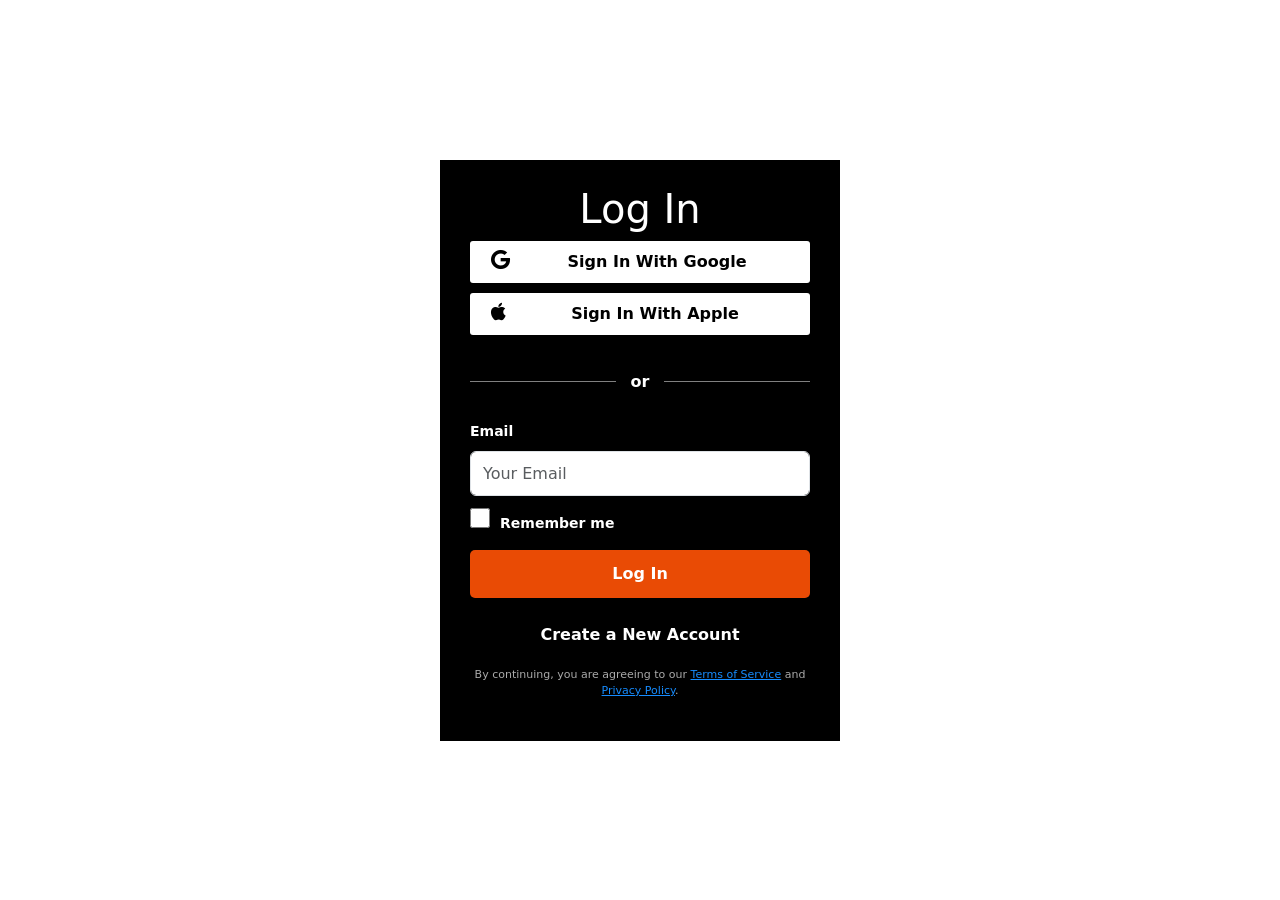
==== index.html @ 689a3a4e "first commit" ====
<!DOCTYPE html>
<html lang="en">
<head>
    <meta charset="UTF-8">
    <meta name="viewport" content="width=device-width, initial-scale=1.0">
    <title>Document</title>
    <link rel="stylesheet" href="./style.css">
    <link rel="stylesheet"
      href="https://cdnjs.cloudflare.com/ajax/libs/font-awesome/6.5.2/css/all.min.css">
    <link href="https://cdn.jsdelivr.net/npm/bootstrap@5.0.2/dist/css/bootstrap.min.css" rel="stylesheet" integrity="sha384-EVSTQN3/azprG1Anm3QDgpJLIm9Nao0Yz1ztcQTwFspd3yD65VohhpuuCOmLASjC" crossorigin="anonymous">
</head>
<body>
    <body>
    <div class="login-page">
        <div class="login-box">
            <h1>Log In</h1>
            <form>
                <button type="button" class="social-btn">
                    <i class="fa-brands fa-google"></i>
                    Sign In With Google
                </button>
                <button type="button" class="social-btn">
                    <i class="fa-brands fa-apple"></i>
                    Sign In With Apple
                </button>
                <div class="or">
                    <span></span>
                    <p>or</p>
                    <span></span>
                </div>
                <label for="email">Email</label>
                <input type="email"
                       id="email"
                       class="form-control"
                       placeholder="Your Email"
                       required>
                <div class="remember">
                    <input type="checkbox"
                           id="remember">
                    <label for="remember">
                        Remember me
                    </label>
                </div>
                <button class="login-btn">
                    Log In
                </button>
            </form>
            <a href="./signup.html" class="create">
                Create a New Account
            </a>
            <p class="terms">
                By continuing, you are agreeing to our
                <a href="#">Terms of Service</a> and
                <a href="#">Privacy Policy</a>.
            </p>
        </div>
    </div>
    <script src="https://cdn.jsdelivr.net/npm/bootstrap@5.0.2/dist/js/bootstrap.bundle.min.js" integrity="sha384-MrcW6ZMFYlzcLA8Nl+NtUVF0sA7MsXsP1UyJoMp4YLEuNSfAP+JcXn/tWtIaxVXM" crossorigin="anonymous"></script>
</body>
</html>
---- style.css ----
body {
    margin: 0;
    font-family: Arial, sans-serif;
}
.login-page {
    height: 100vh;
    background: white center;
    display: flex;
    justify-content: center;
    align-items: center;
}
.login-box {
    width: 400px;
    padding: 25px 30px;
    background:black;
    color: white;
}
h1 {
    text-align: center;
    margin-bottom: 45px;
    font-size: 30px;
}
.social-btn {
    width: 100%;
    height: 42px;
    margin-bottom: 10px;
    background: white;
    border: 0;
    border-radius: 3px;
    font-size: 16px;
    font-weight: bold;
}
.social-btn i {
    float: left;
    margin-left: 15px;
    font-size: 20px;
}
.or {
    display: flex;
    align-items: center;
    gap: 15px;
    margin: 25px 0;
}
.or span {
    flex: 1;
    height: 1px;
    background: gray;
}
.or p {
    margin: 0;
    font-weight: bold;
}
.login-box label {
    font-size: 14px;
    font-weight: bold;
}
.form-control {
    height: 45px;
    margin: 8px 0 12px;
}
.remember {
    margin-bottom: 15px;
}
.remember input {
    width: 20px;
    height: 20px;
    accent-color: orangered;
}
.remember label {
    margin-left: 5px;
}
.login-btn {
    width: 100%;
    height: 48px;
    background: #e94b05;
    color: white;
    border: 0;
    border-radius: 5px;
    font-weight: bold;
}
.create {
    display: block;
    margin-top: 25px;
    text-align: center;
    color: white;
    text-decoration: none;
    font-weight: bold;
}
.terms {
    margin-top: 20px;
    text-align: center;
    font-size: 11px;
    color: #aaa;
}
.terms a {
    color: #168cff;
}
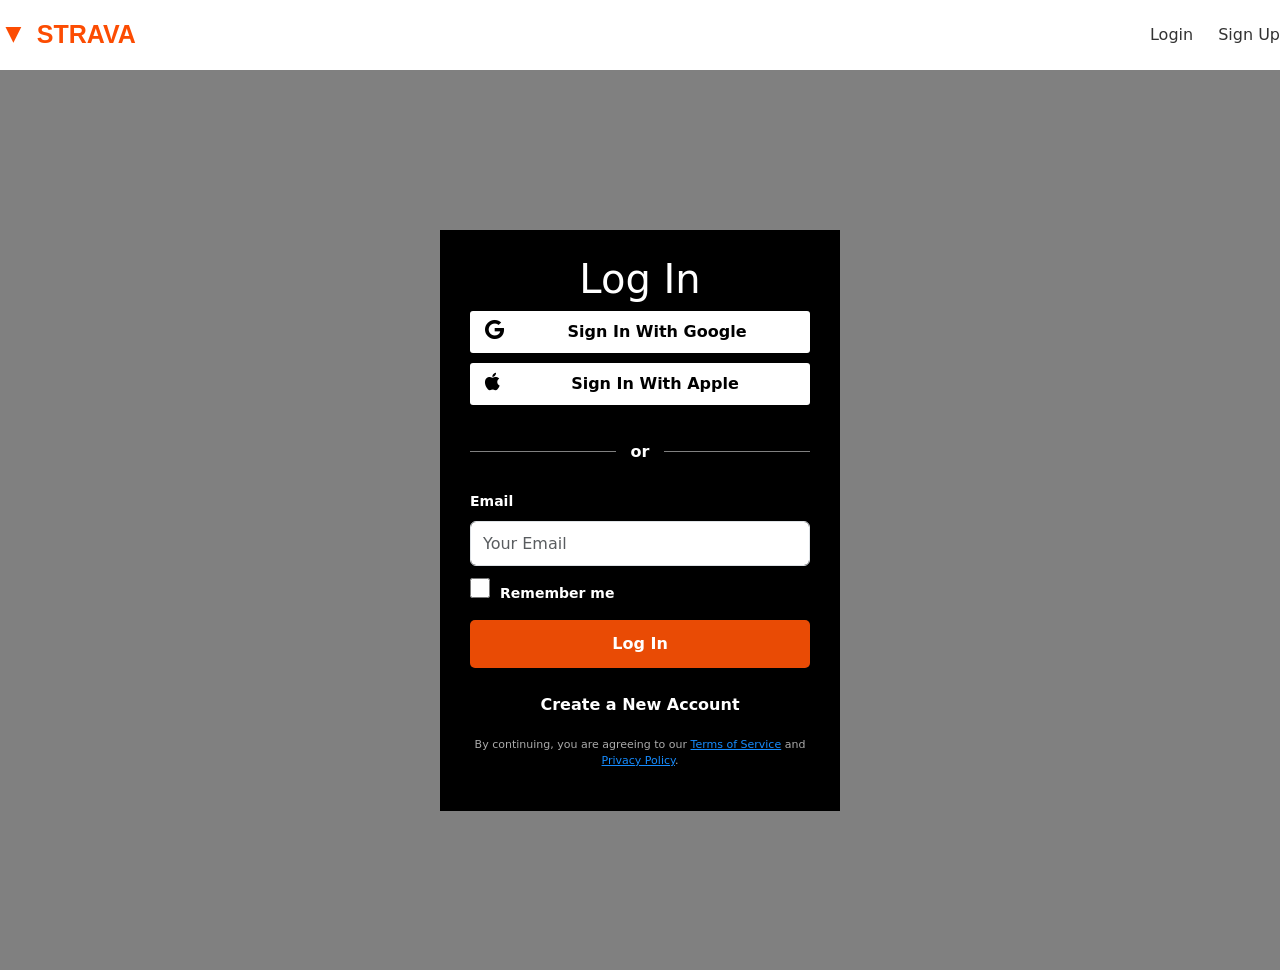
==== commit e1852db7: "added" ====
--- a/index.html
+++ b/index.html
@@ -3,7 +3,7 @@
 <head>
     <meta charset="UTF-8">
     <meta name="viewport" content="width=device-width, initial-scale=1.0">
-    <title>Document</title>
+    <title>strava</title>
     <link rel="stylesheet" href="./style.css">
     <link rel="stylesheet"
       href="https://cdnjs.cloudflare.com/ajax/libs/font-awesome/6.5.2/css/all.min.css">
@@ -11,6 +11,17 @@
 </head>
 <body>
     <body>
+        <nav class="navbar">
+    <div class="logo">
+        <span class="logo-icon">▲</span>
+        <span>STRAVA</span>
+    </div>
+
+    <div class="nav-links">
+        <a href="#">Login</a>
+        <a href="#">Sign Up</a>
+    </div>
+</nav>
     <div class="login-page">
         <div class="login-box">
             <h1>Log In</h1>
--- a/style.css
+++ b/style.css
@@ -1,10 +1,51 @@
+* {
+    margin: 0;
+    padding: 0;
+    box-sizing: border-box;
+}
+
+.navbar {
+    height: 70px;
+    display: flex;
+    align-items: center;
+    justify-content: space-between;
+    padding: 0 40px;
+    background-color: white;
+}
+
+.logo {
+    display: flex;
+    align-items: center;
+    gap: 10px;
+    color: #fc4c02;
+    font-size: 25px;
+    font-weight: bold;
+    font-family: Arial, sans-serif;
+}
+
+.logo-icon {
+    font-size: 27px;
+    transform: rotate(180deg);
+    display: inline-block;
+}
+
+.nav-links {
+    display: flex;
+    gap: 25px;
+}
+
+.nav-links a {
+    text-decoration: none;
+    color: #333;
+    font-size: 16px;
+}
 body {
     margin: 0;
     font-family: Arial, sans-serif;
 }
 .login-page {
     height: 100vh;
-    background: white center;
+    background:grey;
     display: flex;
     justify-content: center;
     align-items: center;
